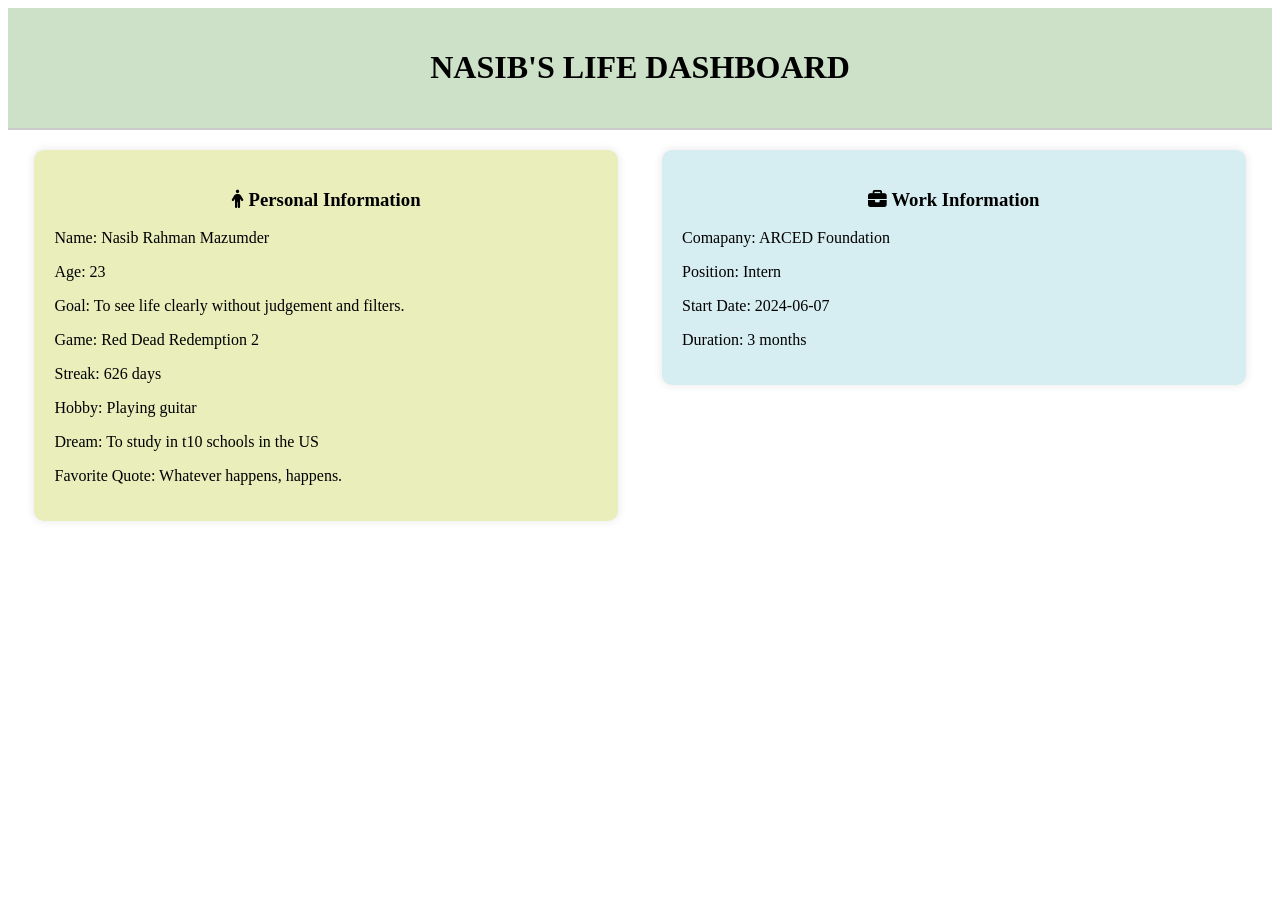
==== index.html @ cb31b1b5 "Created repo for web dev practice. Added files for a simple webpage with a chart and some styling." ====
<!DOCTYPE html>
<html lang="en">
<head>
    <link rel="icon" href="images/chart-line-solid.svg">
    <meta charset="UTF-8">
    <meta name="viewport" content="width=device-width, initial-scale=1.0">
    <link rel="stylesheet" href="style.css">
    <link rel="stylesheet" href="https://cdn.jsdelivr.net/npm/@fortawesome/fontawesome-free@6.5.0/css/all.min.css">
</head>
<body>
    <div class="page-header">
        <h1 id="title"></h1>
    </div>
    <div class="page-content biography">
        <div class="personal-info">  
            <h3 id="personal-info-header"></h3>  
            <p id="name"></p>
            <p id="age"></p>
            <p id="goal"></p>
            <p id="game"></p>
            <p id="streak"></p>
            <p id="hobby"></p>
            <p id="dream"></p>
            <p id="quote"></p>
        </div>
        <div class="work-info">
            <h3 id="work-info-header"></h3>  
            <p id="company"></p>
            <p id="position"></p>
            <p id="date"></p>
            <p id="duration"></p>
        </div>
    </div>
    

    <script src="script.js"></script>
</body>
</html>
---- style.css ----
.page-header {
    background-color: #cce1c7;
    padding: 20px;
    text-align: center;
    border-bottom: 2px solid #ccc;
}

.personal-info {
    background-color: #e9eebb;
    display: inline-block;
    padding: 20px;
    width: 43%;
    margin: 20px;
    border-radius: 10px;
    box-shadow: 0 0 10px rgba(0, 0, 0, 0.1);
}

.work-info {
    background-color: #d6edf1;
    display: inline-block;
    vertical-align: top;
    width: 43%;
    padding: 20px;
    margin: 20px;
    border-radius: 10px;
    box-shadow: 0 0 10px rgba(0, 0, 0, 0.1);
}
.biography {
    text-align: center;
}

.personal-info, .work-info {
    text-align: left;
}

#personal-info-header, #work-info-header {
   text-align: center;
}
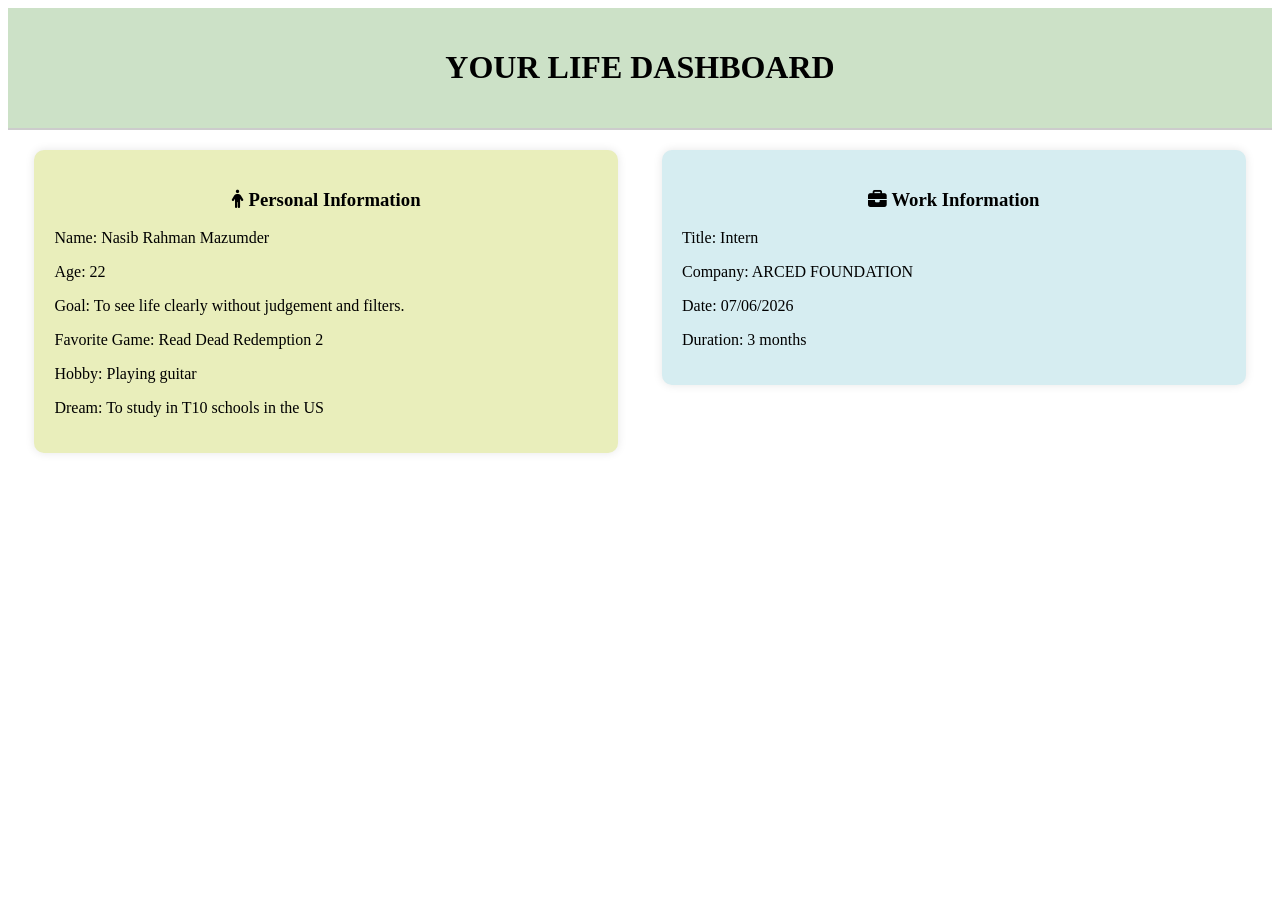
==== commit 05c182a1: "Used Object Constructor Functions for the dashboard" ====
--- a/index.html
+++ b/index.html
@@ -18,10 +18,8 @@
             <p id="age"></p>
             <p id="goal"></p>
             <p id="game"></p>
-            <p id="streak"></p>
             <p id="hobby"></p>
             <p id="dream"></p>
-            <p id="quote"></p>
         </div>
         <div class="work-info">
             <h3 id="work-info-header"></h3>  
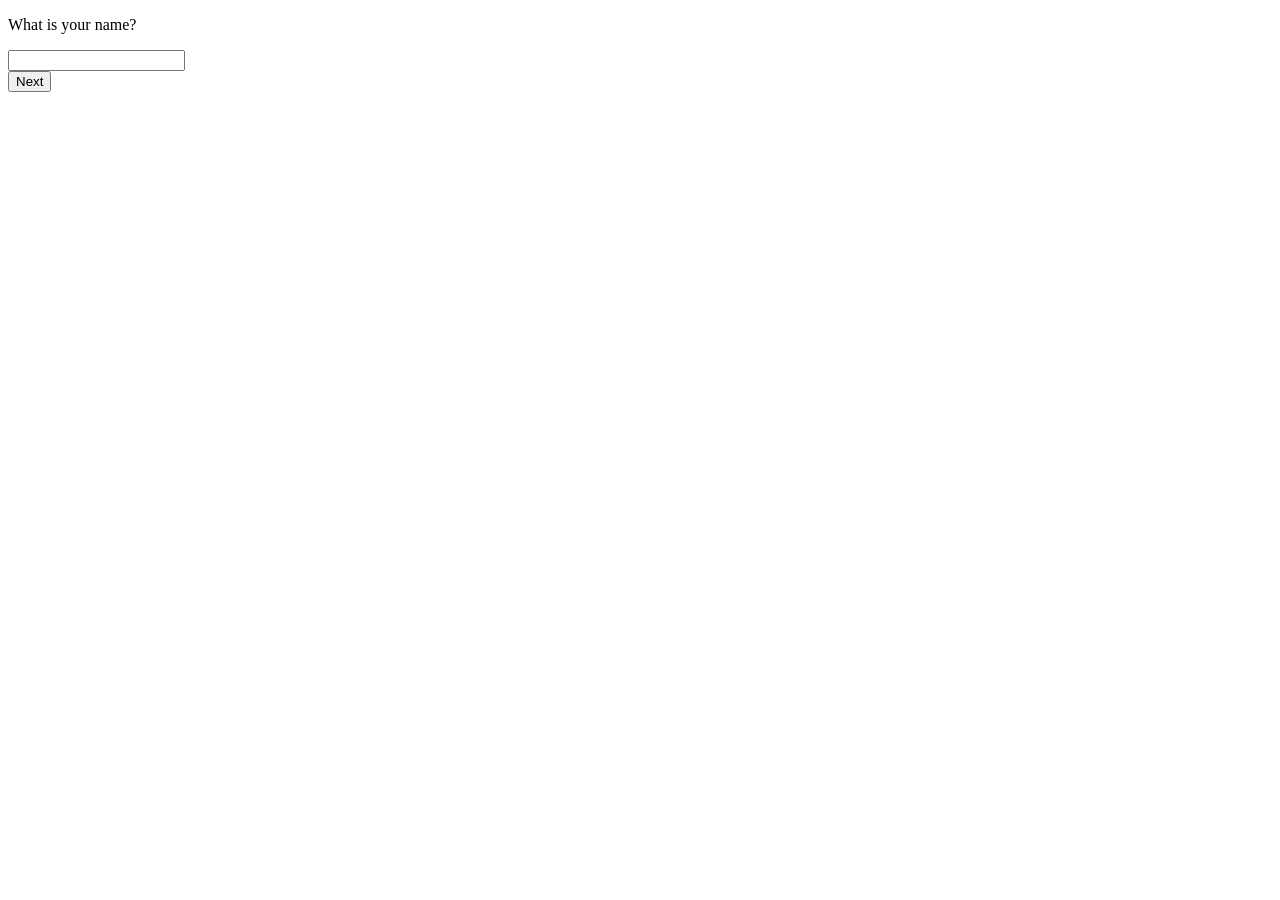
==== commit d251ca73: "Converted the static dashboard into a responsive one" ====
--- a/index.html
+++ b/index.html
@@ -1,36 +1,16 @@
 <!DOCTYPE html>
 <html lang="en">
 <head>
-    <link rel="icon" href="images/chart-line-solid.svg">
     <meta charset="UTF-8">
     <meta name="viewport" content="width=device-width, initial-scale=1.0">
-    <link rel="stylesheet" href="style.css">
-    <link rel="stylesheet" href="https://cdn.jsdelivr.net/npm/@fortawesome/fontawesome-free@6.5.0/css/all.min.css">
+    <title>Questionnaire</title>
 </head>
 <body>
-    <div class="page-header">
-        <h1 id="title"></h1>
-    </div>
-    <div class="page-content biography">
-        <div class="personal-info">  
-            <h3 id="personal-info-header"></h3>  
-            <p id="name"></p>
-            <p id="age"></p>
-            <p id="goal"></p>
-            <p id="game"></p>
-            <p id="hobby"></p>
-            <p id="dream"></p>
-        </div>
-        <div class="work-info">
-            <h3 id="work-info-header"></h3>  
-            <p id="company"></p>
-            <p id="position"></p>
-            <p id="date"></p>
-            <p id="duration"></p>
-        </div>
-    </div>
-    
+    <div id="question-container"></div>
+    <button id="prevBtn" onclick = "prevQuestion()">Previous</button>
+    <button id="nextBtn" onclick = "nextQuestion()">Next</button>
+    <button id="submitBtn" onclick = "submitAnswers()">Submit</button>
+    <script src="questionnaire.js"></script>
+</body>
+</html>
 
-    <script src="script.js"></script>
-</body>
-</html>
